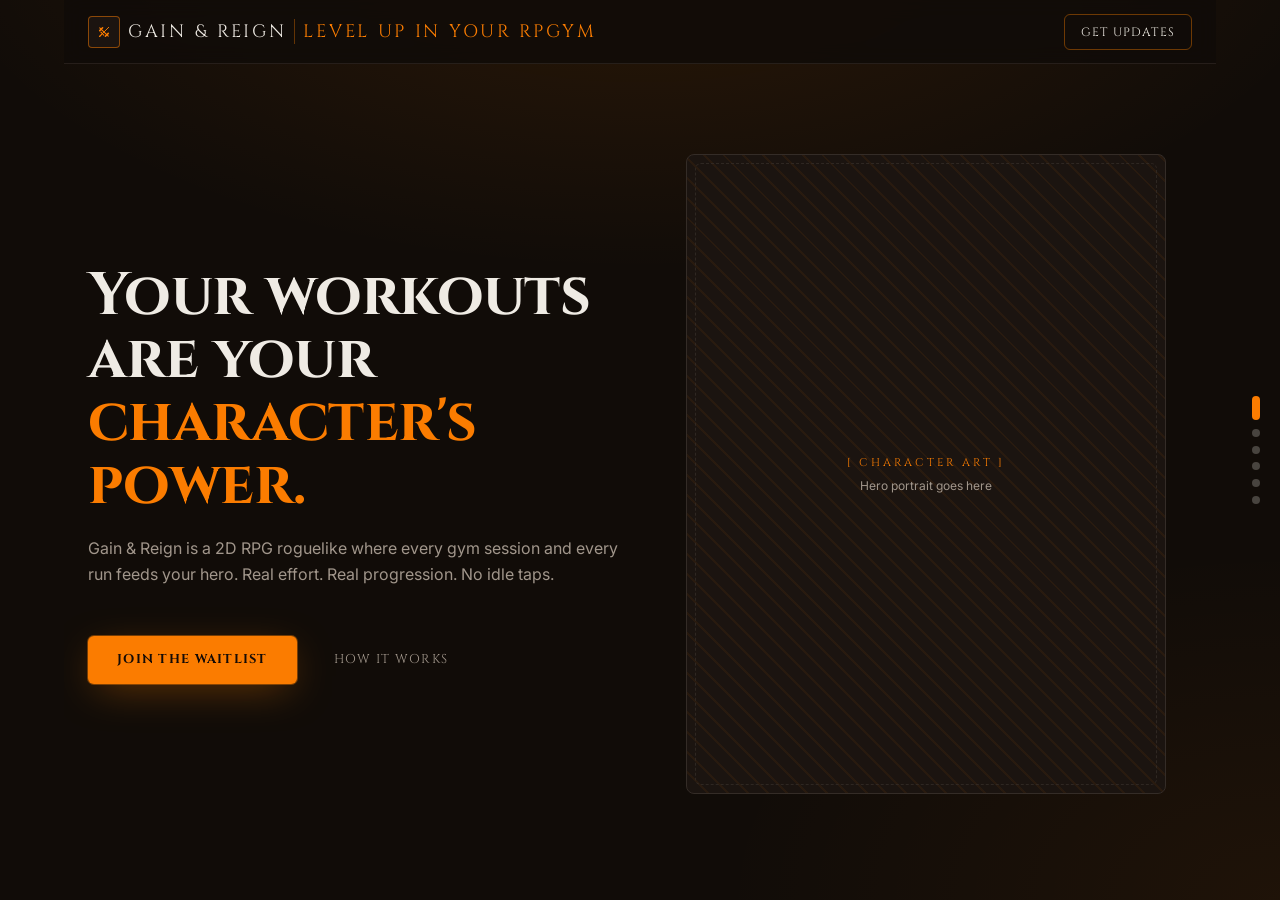
==== index.html @ 77d2a7d7 "Move site files to repo root for GitHub Pages" ====
<!DOCTYPE html>
<html lang="en">
<head>
<meta charset="UTF-8" />
<meta name="viewport" content="width=device-width, initial-scale=1.0" />
<title>Gain & Reign: Level Up in Your RPGym</title>
<meta name="description" content="Gain & Reign is a fitness-themed 2D RPG roguelike where your real-world workouts power your in-game character. Level up in your RPGym — join the pre-alpha waitlist." />
<meta property="og:title" content="Gain & Reign: Level Up in Your RPGym" />
<meta property="og:description" content="A 2D RPG roguelike where gym sessions and runs level up your hero. Pre-alpha, building in public." />
<meta property="og:type" content="website" />
<meta name="twitter:card" content="summary_large_image" />
<link rel="stylesheet" href="css/styles.css?v=15" />
</head>
<body>

<header class="wrap nav nav-fixed">
  <div class="brand">
    <div class="brand-mark">
      <svg viewBox="0 0 24 24" fill="none" stroke="currentColor" stroke-linecap="round" stroke-linejoin="round">
        <g transform="rotate(45 12 12)">
          <path stroke-width="1.6" d="M3 12 21 12"/>
          <path stroke-width="2.4" d="M6 9 6 15"/>
          <path stroke-width="2.4" d="M18 9 18 15"/>
          <path stroke-width="1.3" d="M12 2 12 17"/>
          <path stroke-width="1.6" d="M9 15.5 15 15.5"/>
          <path stroke-width="1.8" d="M12 17 12 20.5"/>
          <circle cx="12" cy="21.3" r="1" fill="currentColor" stroke="none"/>
        </g>
      </svg>
    </div>
    <span class="brand-name">GAIN &amp; REIGN</span>
    <span class="brand-tagline">LEVEL UP IN YOUR RPGYM</span>
  </div>
  <a href="#signup"><button class="btn btn-outline">Get updates</button></a>
</header>

<div id="pager">
  <div id="pager-track">

    <section class="page wrap hero" data-page>
      <div class="hero-copy" data-animate>
        <h1>Your workouts are your<span class="accent"> character's power.</span></h1>

        <p class="lead">Gain &amp; Reign is a 2D RPG roguelike where every gym session and every run feeds your hero. Real effort. Real progression. No idle taps.</p>

        <div class="hero-actions">
          <a href="#signup"><button class="btn btn-primary">Join the Waitlist</button></a>
          <a href="#how"><button class="btn btn-ghost">How it works</button></a>
        </div>
      </div>

      <div class="hero-art" data-animate>
        <div class="placeholder aspect-45">
          <div class="placeholder-inset"></div>
          <div class="placeholder-content">
            <span class="placeholder-label">[ Character Art ]</span>
            <span class="placeholder-sub">Hero portrait goes here</span>
          </div>
        </div>
      </div>
    </section>

    <section class="page wrap wrap-narrow mission" data-page>
      <div data-animate>
        <p class="eyebrow">Why we're building this</p>
        <h2>A shared world where gamers and athletes are one and the same</h2>
        <p>Lifting and running aren't separate from play here. They ARE the play. Real-world effort and in-game progression feed the same fire instead of fighting for your time.</p>
      </div>
    </section>

    <section id="how" class="page wrap flow-safe" data-page>
      <div class="section-head" data-animate>
        <h2>How it works</h2>
      </div>

      <div class="grid-row grid-row-5" data-animate>

        <div class="card">
          <div class="placeholder aspect-video">
            <div class="placeholder-inset"></div>
            <div class="placeholder-content"><span class="placeholder-label">[ Workout Photo ]</span></div>
          </div>
          <div class="card-title-row">
            <svg viewBox="0 0 24 24" fill="none" stroke="currentColor" stroke-width="1.5" stroke-linecap="round" stroke-linejoin="round"><path d="M4 16c0-2 1-3 2-3s2 1 2 3-1 4-2 4-2-2-2-4Z"/><path d="M16 8c0-2 1-3 2-3s2 1 2 3-1 4-2 4-2-2-2-4Z"/><path d="M8 13c1 0 2-1 2-3M14 11c1 0 2 1 2 3"/></svg>
            <h3>Real Workout</h3>
          </div>
          <p class="body">Run or lift. Gain &amp; Reign doesn't need your phone open.</p>
          <div class="card-num">01</div>
        </div>

        <div class="card">
          <div class="placeholder aspect-video">
            <div class="placeholder-inset"></div>
            <div class="placeholder-content"><span class="placeholder-label">[ Verification UI ]</span></div>
          </div>
          <div class="card-title-row">
            <svg viewBox="0 0 24 24" fill="none" stroke="currentColor" stroke-width="1.5" stroke-linecap="round" stroke-linejoin="round"><path d="M12 21s7-6.5 7-11.5A7 7 0 0 0 5 9.5C5 14.5 12 21 12 21Z"/><circle cx="12" cy="9.5" r="2.2"/></svg>
            <h3>Auto-Verified</h3>
          </div>
          <p class="body">Zero manual logging. You do the workout, we handle the backend.</p>
          <div class="card-num">02</div>
        </div>

        <div class="card">
          <div class="placeholder aspect-video">
            <div class="placeholder-inset"></div>
            <div class="placeholder-content"><span class="placeholder-label">[ Token Drop ]</span></div>
          </div>
          <div class="card-title-row">
            <svg viewBox="0 0 24 24" fill="none" stroke="currentColor" stroke-width="1.5" stroke-linecap="round" stroke-linejoin="round"><path d="M3 8h11a3 3 0 1 0-3-3"/><path d="M3 13h15a3 3 0 1 1-3 3"/><path d="M3 18h8"/></svg>
            <h3>Get Tokens</h3>
          </div>
          <p class="body">Gym sessions mint Iron Tokens. Running mints Wind Tokens.</p>
          <div class="card-num">03</div>
        </div>

        <div class="card">
          <div class="placeholder aspect-video">
            <div class="placeholder-inset"></div>
            <div class="placeholder-content"><span class="placeholder-label">[ Skill Tree UI ]</span></div>
          </div>
          <div class="card-title-row">
            <svg viewBox="0 0 24 24" fill="none" stroke="currentColor" stroke-width="1.5" stroke-linecap="round" stroke-linejoin="round"><circle cx="6" cy="5" r="2"/><circle cx="6" cy="19" r="2"/><circle cx="18" cy="12" r="2"/><path d="M6 7v10M6 12h8.5M14.5 12 16.3 10.2M6 12 8 10"/></svg>
            <h3>Skill Tree</h3>
          </div>
          <p class="body">Spend tokens to unlock class abilities and specialize.</p>
          <div class="card-num">04</div>
        </div>

        <div class="card">
          <div class="placeholder aspect-video">
            <div class="placeholder-inset"></div>
            <div class="placeholder-content"><span class="placeholder-label">[ Combat Screenshot ]</span></div>
          </div>
          <div class="card-title-row">
            <svg viewBox="0 0 24 24" fill="none" stroke="currentColor" stroke-width="1.5" stroke-linecap="round" stroke-linejoin="round"><rect x="4" y="4" width="16" height="16" rx="3"/><circle cx="8.5" cy="8.5" r="1" fill="currentColor" stroke="none"/><circle cx="15.5" cy="8.5" r="1" fill="currentColor" stroke="none"/><circle cx="12" cy="12" r="1" fill="currentColor" stroke="none"/><circle cx="8.5" cy="15.5" r="1" fill="currentColor" stroke="none"/><circle cx="15.5" cy="15.5" r="1" fill="currentColor" stroke="none"/></svg>
            <h3>Combat</h3>
          </div>
          <p class="body">Turn-based battles combine dice, strategy and quick-time events.</p>
          <div class="card-num">05</div>
        </div>

      </div>
    </section>

    <section id="classes" class="page wrap flow-safe" data-page>
      <div class="section-head" data-animate>
        <h2>Choose your class</h2>
        <p class="section-sub">Customize your hero's look and choose your skills, but your workouts dictate your class.</p>
      </div>

      <div class="grid-row grid-row-3" data-animate>

        <div class="card">
          <div class="placeholder aspect-34">
            <div class="placeholder-inset"></div>
            <div class="placeholder-content"><span class="placeholder-label">[ Warrior Portrait ]</span></div>
          </div>
          <div class="card-title-row">
            <svg viewBox="0 0 24 24" fill="none" stroke="currentColor" stroke-linecap="round" stroke-linejoin="round">
              <g transform="rotate(45 12 12)">
                <path stroke-width="1.4" d="M12 2 13.4 5.2 13.4 15.6 10.6 15.6 10.6 5.2Z"/>
                <path stroke-width="2" d="M7.8 16 16.2 16"/>
                <path stroke-width="1.4" d="M12 16 12 20"/>
                <circle cx="12" cy="20.8" r="1" fill="currentColor" stroke="none"/>
              </g>
            </svg>
            <h3>Warrior</h3>
          </div>
          <p class="card-stats"><span class="stat-token">Iron Tokens</span> · HP · Armor · Damage</p>
          <p class="body">Fed by Iron Tokens: the more you lift, the harder you hit.</p>
        </div>

        <div class="card">
          <div class="placeholder aspect-34">
            <div class="placeholder-inset"></div>
            <div class="placeholder-content"><span class="placeholder-label">[ Rogue Portrait ]</span></div>
          </div>
          <div class="card-title-row">
            <svg viewBox="0 0 24 24" fill="none" stroke="currentColor" stroke-width="1.5" stroke-linecap="round" stroke-linejoin="round"><path d="M13 2 4 14h6l-1 8 9-12h-6l1-8Z"/></svg>
            <h3>Rogue</h3>
          </div>
          <p class="card-stats"><span class="stat-token">Wind Tokens</span> · Stamina · Agility · Speed</p>
          <p class="body">Fed by Wind Tokens: running sharpens speed and reflexes.</p>
        </div>

        <div class="card">
          <div class="placeholder aspect-34">
            <div class="placeholder-inset"></div>
            <div class="placeholder-content"><span class="placeholder-label">[ Mage Portrait ]</span></div>
          </div>
          <div class="card-title-row">
            <svg viewBox="0 0 24 24" fill="none" stroke="currentColor" stroke-width="1.5" stroke-linecap="round" stroke-linejoin="round"><path d="M12 3v4M12 17v4M3 12h4M17 12h4M6 6l2.5 2.5M17.5 17.5 15 15M6 18l2.5-2.5M17.5 6.5 15 9"/></svg>
            <h3>Mage</h3>
          </div>
          <p class="card-stats"><span class="stat-token">Iron + Wind Tokens</span> · Hybrid · Magic</p>
          <p class="body">Fed by both token types: a hybrid build focused on magic spells.</p>
        </div>

      </div>
    </section>

    <section class="page banner" data-page>
      <div class="wrap wrap-narrow" data-animate>
        <h2>You <span class="accent-underline">Are</span> Your Hero</h2>
        <p>Every rep, every mile, every drop of sweat: it all lands here. Your character doesn't just look like you. They are you.</p>
      </div>
    </section>

    <section id="signup" class="page wrap wrap-signup" data-page>
      <div class="section-head" data-animate>
        <p class="eyebrow">Enlist Now</p>
        <h2>Get on the waitlist</h2>
        <p class="section-sub">Be the first to know when playtests open. One-line updates, no marketing fluff.</p>
      </div>

      <div class="signup-box" data-animate>
        <div id="form-wrap">
          <form id="waitlist-form" novalidate>
            <div class="field">
              <label for="email">Email address</label>
              <input id="email" name="email" type="email" required autocomplete="email" placeholder="you@example.com" />
            </div>

            <div class="consent-row">
              <input id="consent" name="consent" type="checkbox" />
              <label for="consent">I agree to receive occasional updates about Gain &amp; Reign at this email address.</label>
            </div>

            <p id="form-error" class="form-error hidden" role="alert"></p>

            <button id="submit-btn" type="submit" class="btn btn-submit">Join the Waitlist</button>

            <p class="form-note">We only use your email to notify you about Gain &amp; Reign updates. No spam, no sharing your data, unsubscribe anytime.</p>
          </form>
        </div>

        <div id="success-wrap" class="success-box hidden">
          <svg viewBox="0 0 24 24" fill="none" stroke="currentColor" stroke-width="1.5" stroke-linecap="round" stroke-linejoin="round"><circle cx="12" cy="12" r="9"/><path d="m8.5 12.5 2.3 2.3L16 10"/></svg>
          <div>
            <h3>You're on the list.</h3>
            <p>We'll only email you when there's something real to show.</p>
          </div>
        </div>
      </div>

      <p class="page-foot">
        <span class="page-foot-status"><span class="badge-dot-inline"></span>Pre-Alpha · Week one, no fake numbers, just an honest waitlist.</span>
        <a href="privacy.html">Privacy</a>
        <span id="foot-year">© Gain &amp; Reign</span>
      </p>
    </section>

  </div>

  <nav id="pager-dots" aria-label="Page navigation"></nav>
</div>

<script src="js/waitlist.js?v=13"></script>
<script src="js/scroll-effects.js?v=13"></script>
<script src="js/paginate.js?v=13"></script>
<script>document.getElementById("foot-year").textContent = "© " + new Date().getFullYear() + " Gain & Reign";</script>
</body>
</html>
---- css/styles.css ----
/* RPGym design system — dark, gritty-but-energetic fantasy-fitness aesthetic.
   Single accent color: molten ember. All tokens defined below as CSS
   variables — edit values here to re-skin the whole site. No build step,
   no framework: plain HTML/CSS/JS so it can be hosted anywhere for free. */

@import url("https://fonts.googleapis.com/css2?family=Cinzel:wght@500;600;700&family=Inter:wght@400;500;600&display=swap");

:root {
  --radius: 0.5rem;

  --background: oklch(0.16 0.012 60);
  --foreground: oklch(0.94 0.01 80);

  --card: oklch(0.20 0.014 55);
  --border: oklch(0.30 0.015 55);
  --input: oklch(0.24 0.012 60);

  --ember: oklch(0.72 0.19 55);
  --ember-glow: oklch(0.82 0.17 65);

  --muted-foreground: oklch(0.68 0.02 70);
  --destructive: oklch(0.60 0.22 25);

  --font-display: "Cinzel", "Georgia", serif;
  --font-sans: "Inter", ui-sans-serif, system-ui, sans-serif;
}

* {
  box-sizing: border-box;
  border-color: var(--border);
}

html,
body {
  margin: 0;
  padding: 0;
  background-color: var(--background);
  color: var(--foreground);
  font-family: var(--font-sans);
  -webkit-font-smoothing: antialiased;
}

/* One-screen-per-page app-like experience, modeled directly on the
   reference (nitais-brand-vault.base44.app): the page is NOT scrolled
   natively at all. #pager is a fixed 100vh viewport with overflow
   hidden; #pager-track holds every .page stacked normally and is moved
   with `transform: translateY()` by js/paginate.js. Each wheel/keyboard/
   touch gesture (or dot click) shifts the track by exactly one page.
   This was a deliberate rebuild away from native scroll + scroll-snap,
   which felt "fluent"/continuous no matter how it was tuned — moving
   the interaction fully into JS + transform gives the crisp, discrete
   "page skip" feel that native scroll physics couldn't. */
#pager {
  position: relative;
  height: 100vh;
  height: 100svh;
  overflow: hidden;
}

#pager-track {
  will-change: transform;
  transition: transform 0.8s cubic-bezier(0.45, 0, 0.2, 1);
}

@media (prefers-reduced-motion: reduce) {
  #pager-track {
    transition: none;
  }
}

.page {
  height: 100vh;
  height: 100svh;
  width: 100%;
  box-sizing: border-box;
  display: flex;
  flex-direction: column;
  justify-content: center;
  padding-top: 4.5rem;
  padding-bottom: 1.5rem;
  overflow-y: auto;
}

/* Right-hand click-to-jump dot navigation, matching the reference. */
#pager-dots {
  position: fixed;
  right: 1.25rem;
  top: 50%;
  transform: translateY(-50%);
  display: flex;
  flex-direction: column;
  gap: 0.55rem;
  z-index: 60;
}

.pager-dot {
  width: 0.5rem;
  height: 0.5rem;
  border-radius: 999px;
  border: none;
  padding: 0;
  cursor: pointer;
  background: color-mix(in oklab, var(--foreground) 25%, transparent);
  transition: height 0.25s ease, background-color 0.25s ease;
}

.pager-dot:hover {
  background: color-mix(in oklab, var(--foreground) 45%, transparent);
}

.pager-dot.active {
  height: 1.5rem;
  background: var(--ember);
}

/* On shorter screens, tighten things up so a whole page still fits
   without needing its own internal scroll. */
@media (max-height: 760px) {
  .page {
    padding-top: 3.75rem;
    padding-bottom: 1rem;
  }

  .section-head {
    margin-bottom: 1.25rem;
  }

  .card {
    padding: 0.75rem;
  }
}

/* Fade + rise reveal for content inside each panel, triggered by
   js/scroll-effects.js as sections enter the viewport. */
[data-animate] {
  opacity: 0;
  transform: translateY(28px);
  transition: opacity 0.7s ease, transform 0.7s ease;
}

[data-animate].is-visible {
  opacity: 1;
  transform: translateY(0);
}

@media (prefers-reduced-motion: reduce) {
  [data-animate] {
    opacity: 1;
    transform: none;
    transition: none;
  }
}

body {
  background-image: radial-gradient(
      1200px 600px at 50% -10%,
      color-mix(in oklab, var(--ember) 12%, transparent),
      transparent 60%
    ),
    radial-gradient(
      800px 500px at 100% 100%,
      color-mix(in oklab, var(--ember) 6%, transparent),
      transparent 70%
    );
}

h1,
h2,
h3 {
  font-family: var(--font-display);
  letter-spacing: -0.01em;
  margin: 0;
}

a {
  color: inherit;
  text-decoration: none;
}

.wrap {
  max-width: 72rem;
  margin: 0 auto;
  padding-left: 1.5rem;
  padding-right: 1.5rem;
}

.wrap-narrow {
  max-width: 48rem;
}

.wrap-signup {
  max-width: 50rem;
}

/* ---------- nav ---------- */
.nav {
  display: flex;
  align-items: center;
  justify-content: space-between;
  padding-top: 0.85rem;
  padding-bottom: 0.85rem;
}

.nav-fixed {
  position: fixed;
  top: 0;
  left: 0;
  right: 0;
  z-index: 50;
  background: color-mix(in oklab, var(--background) 88%, transparent);
  backdrop-filter: blur(10px);
  -webkit-backdrop-filter: blur(10px);
  border-bottom: 1px solid color-mix(in oklab, var(--border) 60%, transparent);
}

.brand {
  display: flex;
  align-items: center;
  gap: 0.5rem;
}

.brand-mark {
  display: flex;
  align-items: center;
  justify-content: center;
  height: 2rem;
  width: 2rem;
  border-radius: 0.25rem;
  border: 1px solid color-mix(in oklab, var(--ember) 50%, transparent);
  background: var(--card);
}

.brand-mark svg {
  width: 1rem;
  height: 1rem;
  color: var(--ember);
}

.brand-name {
  font-family: var(--font-display);
  font-size: 1.125rem;
  letter-spacing: 0.15em;
}

.brand-tagline {
  font-family: var(--font-display);
  font-size: 1.125rem;
  letter-spacing: 0.15em;
  color: var(--ember);
  padding-left: 0.5rem;
  border-left: 1px solid color-mix(in oklab, var(--ember) 35%, transparent);
}

@media (max-width: 720px) {
  .brand-tagline {
    display: none;
  }
}

/* ---------- buttons ---------- */
.btn {
  display: inline-flex;
  align-items: center;
  justify-content: center;
  gap: 0.5rem;
  border-radius: 0.375rem;
  font-family: var(--font-display);
  text-transform: uppercase;
  letter-spacing: 0.1em;
  font-size: 0.8rem;
  cursor: pointer;
  border: 1px solid transparent;
  transition: background-color 0.15s, color 0.15s, border-color 0.15s;
}

.btn-primary {
  height: 3rem;
  padding: 0 1.75rem;
  background: var(--ember);
  color: oklch(0.16 0.02 55);
  font-weight: 700;
  box-shadow: 0 0 0 1px color-mix(in oklab, var(--ember) 40%, transparent),
    0 10px 40px -10px color-mix(in oklab, var(--ember) 45%, transparent);
}

.btn-primary:hover {
  background: var(--ember-glow);
}

.btn-ghost {
  height: 3rem;
  padding: 0 1.5rem;
  background: transparent;
  color: var(--muted-foreground);
}

.btn-ghost:hover {
  color: var(--ember);
}

.btn-outline {
  height: 2.25rem;
  padding: 0 1rem;
  background: transparent;
  border-color: color-mix(in oklab, var(--ember) 40%, transparent);
  font-size: 0.75rem;
  color: var(--foreground);
}

.btn-outline:hover {
  background: color-mix(in oklab, var(--ember) 10%, transparent);
  color: var(--ember);
}

.btn-submit {
  height: 2.75rem;
  width: 100%;
  background: var(--ember);
  color: oklch(0.16 0.02 55);
}

.btn-submit:hover {
  background: var(--ember-glow);
}

.btn-submit:disabled {
  opacity: 0.6;
  cursor: not-allowed;
}

/* ---------- badge ---------- */
.badge {
  display: inline-flex;
  align-items: center;
  gap: 0.5rem;
  border-radius: 999px;
  border: 1px solid color-mix(in oklab, var(--ember) 40%, transparent);
  background: color-mix(in oklab, var(--ember) 5%, transparent);
  padding: 0.25rem 0.75rem;
  font-size: 0.75rem;
  font-weight: 500;
  text-transform: uppercase;
  letter-spacing: 0.1em;
  color: var(--ember);
}

.badge svg {
  width: 0.75rem;
  height: 0.75rem;
}

.badge-dot {
  height: 0.375rem;
  width: 0.375rem;
  border-radius: 999px;
  background: var(--ember);
  animation: pulse 2s ease-in-out infinite;
}

@keyframes pulse {
  0%, 100% { opacity: 1; }
  50% { opacity: 0.4; }
}

/* ---------- hero ---------- */
.hero {
  display: grid;
  gap: 2.5rem;
}

@media (min-width: 768px) {
  .hero {
    grid-template-columns: 1fr 1fr;
  }
}

.hero-copy {
  display: flex;
  flex-direction: column;
  justify-content: center;
}

.hero h1 {
  font-size: 2.5rem;
  line-height: 1.05;
}

@media (min-width: 640px) {
  .hero h1 { font-size: 3rem; }
}

@media (min-width: 768px) {
  .hero h1 { font-size: 3.75rem; }
}

.hero h1 .accent {
  color: var(--ember);
}

.hero p.lead {
  margin-top: 1.25rem;
  max-width: 38rem;
  font-size: 1rem;
  line-height: 1.6;
  color: var(--muted-foreground);
  text-wrap: pretty;
}

.hero-actions {
  margin-top: 2rem;
  display: flex;
  flex-wrap: wrap;
  gap: 0.75rem;
}

.badge-hero {
  margin-bottom: 1.5rem;
  width: fit-content;
}

/* ---------- placeholder blocks ---------- */
.placeholder {
  position: relative;
  overflow: hidden;
  border-radius: 0.5rem;
  border: 1px solid var(--border);
  background-color: var(--card);
  background-image: repeating-linear-gradient(
    45deg,
    color-mix(in oklab, var(--ember) 6%, transparent) 0 2px,
    transparent 2px 14px
  );
  display: flex;
  align-items: center;
  justify-content: center;
}

.placeholder-inset {
  position: absolute;
  inset: 0.5rem;
  border-radius: 0.375rem;
  border: 1px dashed color-mix(in oklab, var(--border) 80%, transparent);
}

.placeholder-content {
  position: relative;
  display: flex;
  flex-direction: column;
  align-items: center;
  gap: 0.5rem;
  padding: 1rem;
  text-align: center;
}

.placeholder-label {
  font-family: var(--font-display);
  font-size: 0.7rem;
  text-transform: uppercase;
  letter-spacing: 0.25em;
  color: var(--ember);
}

.placeholder-sub {
  font-size: 0.75rem;
  color: var(--muted-foreground);
}

.placeholder-corner {
  position: absolute;
  width: 0.75rem;
  height: 0.75rem;
  color: color-mix(in oklab, var(--ember) 70%, transparent);
}

.aspect-45 { aspect-ratio: 4 / 5; }
.aspect-video { aspect-ratio: 16 / 9; }
.aspect-34 { aspect-ratio: 4 / 3; }

.hero-art {
  width: 100%;
  max-width: 30rem;
  height: min(78vh, 40rem);
  align-self: center;
  margin: 0 auto;
}

.hero-art .placeholder {
  width: 100%;
  height: 100%;
  aspect-ratio: auto;
}

/* ---------- sections ---------- */
/* Note: vertical spacing for .page sections is fully controlled by
   .page itself (see #pager rules above) so every page stays exactly
   one viewport tall — no generic section padding here to stack with it. */

.eyebrow {
  margin-bottom: 0.5rem;
  font-size: 0.75rem;
  text-transform: uppercase;
  letter-spacing: 0.3em;
  color: var(--ember);
}

.section-head {
  text-align: center;
  margin-bottom: 2.25rem;
}

.section-head h2 {
  font-size: 1.875rem;
}

@media (min-width: 640px) {
  .section-head h2 { font-size: 2.25rem; }
}

.section-sub {
  margin: 0.75rem auto 0;
  max-width: 32rem;
  font-size: 0.875rem;
  color: var(--muted-foreground);
  text-wrap: pretty;
}

#signup .section-sub {
  max-width: 40rem;
}

/* mission */
.mission {
  text-align: center;
}

.mission h2 {
  font-size: 1.5rem;
  line-height: 1.35;
}

@media (min-width: 640px) {
  .mission h2 { font-size: 1.875rem; }
}

@media (min-width: 768px) {
  .mission h2 { font-size: 2.25rem; }
}

.mission p {
  margin-top: 1.25rem;
  font-size: 1rem;
  line-height: 1.6;
  color: var(--muted-foreground);
}

/* Card rows: a fixed-column-count grid rather than a wrapping one.
   Since each .page must fit exactly one viewport height (see #pager
   above), letting cards wrap into extra rows would make the page
   taller than the screen. Columns just get narrower instead of
   wrapping, so the page height never changes with window width. */
.grid-row {
  display: grid;
  gap: 1rem;
}

.grid-row-5 {
  grid-template-columns: repeat(5, 1fr);
}

.grid-row-3 {
  grid-template-columns: repeat(3, 1fr);
  max-width: 50rem;
  margin: 0 auto;
  align-items: stretch;
}

.grid-row-3 .card {
  height: 100%;
  /* Without this, CSS Grid's default min-width:auto lets unwrappable
     content (the nowrap card-stats line) set a hard floor on that
     column's width, so a longer stat line (Rogue's) silently makes its
     column wider than the other two even though the track is 1fr. */
  min-width: 0;
}

/* Fixed (not min-) heights for every row above the body copy, so the
   body's start position lines up pixel-for-pixel across all 3 cards no
   matter how many lines the body text itself wraps to. Class names are
   always a single word here, so a smaller fixed title-row height (vs.
   the how-section's 2-line allowance) is safe. */
.grid-row-3 .card-title-row {
  height: 1.75rem;
  min-height: 0;
  align-items: center;
  margin-bottom: 0.5rem;
}

.grid-row-3 .card-stats {
  height: 1.1rem;
  min-height: 0;
  margin-bottom: 0.6rem;
}

/* The placeholder's aspect-ratio only holds as a *preference* — if the
   "[ X Portrait ]" label text needs more room than that ratio implies
   at a given card width, the box was quietly growing taller than the
   other two cards (this was the actual cause of the misalignment, not
   the rows below it). A fixed height removes any content dependency. */
.grid-row-3 .placeholder {
  aspect-ratio: auto;
  height: 10rem;
}

/* Below a certain width, columns get too narrow to read comfortably —
   fall back to fewer columns and let that one page scroll internally
   rather than reintroducing horizontal scroll. */
@media (max-width: 700px) {
  .grid-row-5 {
    grid-template-columns: repeat(2, 1fr);
  }

  .grid-row-3 {
    grid-template-columns: 1fr;
  }

  .flow-safe {
    overflow-y: auto;
  }
}

.card {
  display: flex;
  flex-direction: column;
  border-radius: 0.5rem;
  border: 1px solid var(--border);
  background: color-mix(in oklab, var(--card) 60%, transparent);
  padding: 1rem;
  transition: border-color 0.15s;
}

.card:hover {
  border-color: color-mix(in oklab, var(--ember) 40%, transparent);
}

.card .placeholder {
  margin-bottom: 0.75rem;
}

.card-num {
  margin-top: auto;
  padding-top: 1rem;
  text-align: center;
  font-size: 0.7rem;
  font-weight: 500;
  text-transform: uppercase;
  letter-spacing: 0.2em;
  color: color-mix(in oklab, var(--ember) 70%, transparent);
}

.card-title-row {
  margin-bottom: 0.35rem;
  display: flex;
  align-items: flex-start;
  gap: 0.5rem;
  min-height: 3.1rem;
}

.card-title-row svg {
  width: 1rem;
  height: 1rem;
  margin-top: 0.2rem;
  color: var(--ember);
  flex-shrink: 0;
}

.card-title-row h3 {
  font-size: 1rem;
  line-height: 1.3;
  text-transform: uppercase;
  letter-spacing: 0.05em;
}

.card p.body {
  font-size: 0.875rem;
  line-height: 1.6;
  color: var(--muted-foreground);
}

.card-stats .stat-token {
  color: var(--foreground);
}

.card-stats {
  display: block;
  width: 100%;
  min-height: 1rem;
  margin-bottom: 0.5rem;
  font-size: 0.68rem;
  font-weight: 500;
  text-transform: uppercase;
  letter-spacing: normal;
  color: color-mix(in oklab, var(--ember) 70%, transparent);
  white-space: nowrap;
  text-align: justify;
  text-align-last: justify;
  text-justify: inter-word;
  overflow: hidden;
}

/* banner */
.banner {
  border-top: 1px solid color-mix(in oklab, var(--border) 60%, transparent);
  border-bottom: 1px solid color-mix(in oklab, var(--border) 60%, transparent);
  background: color-mix(in oklab, var(--card) 30%, transparent);
  text-align: center;
}

.banner h2 {
  font-size: 1.875rem;
}

.accent-underline {
  color: var(--ember);
  text-decoration: underline;
  text-underline-offset: 4px;
}

@media (min-width: 640px) {
  .banner h2 { font-size: 2.25rem; }
}

@media (min-width: 768px) {
  .banner h2 { font-size: 3rem; }
}

.banner p {
  margin: 1rem auto 0;
  max-width: 36rem;
  font-size: 0.875rem;
  line-height: 1.6;
  color: var(--muted-foreground);
}

@media (min-width: 640px) {
  .banner p { font-size: 1rem; }
}

/* status strip */
.status-strip {
  border-top: 1px solid color-mix(in oklab, var(--border) 60%, transparent);
  border-bottom: 1px solid color-mix(in oklab, var(--border) 60%, transparent);
  background: color-mix(in oklab, var(--card) 30%, transparent);
  padding-top: 2.5rem;
  padding-bottom: 2.5rem;
}

.status-strip .wrap {
  display: flex;
  flex-direction: column;
  align-items: center;
  gap: 0.75rem;
  text-align: center;
}

.status-strip p {
  max-width: 36rem;
  font-size: 0.875rem;
  color: var(--muted-foreground);
}

/* signup */
.signup-box {
  border-radius: 0.75rem;
  border: 1px solid var(--border);
  background: var(--card);
  padding: 1.5rem;
}

@media (min-width: 640px) {
  .signup-box { padding: 2rem; }
}

.field {
  margin-bottom: 1rem;
}

.field label {
  display: block;
  margin-bottom: 0.5rem;
  font-size: 0.875rem;
  color: var(--muted-foreground);
}

.field input[type="email"] {
  width: 100%;
  height: 2.75rem;
  border-radius: 0.375rem;
  border: 1px solid var(--border);
  background: var(--input);
  color: var(--foreground);
  padding: 0 0.75rem;
  font-size: 0.9rem;
  font-family: var(--font-sans);
}

.field input[type="email"]:focus {
  outline: 2px solid color-mix(in oklab, var(--ember) 50%, transparent);
  outline-offset: 1px;
}

.consent-row {
  display: flex;
  align-items: flex-start;
  gap: 0.75rem;
  margin-bottom: 1rem;
}

.consent-row input[type="checkbox"] {
  margin-top: 0.15rem;
  width: 1.05rem;
  height: 1.05rem;
  accent-color: var(--ember);
  flex-shrink: 0;
}

.consent-row label {
  font-size: 0.875rem;
  line-height: 1.4;
  color: var(--muted-foreground);
}

.form-error {
  margin-bottom: 1rem;
  font-size: 0.875rem;
  color: var(--destructive);
}

.form-note {
  margin-top: 1rem;
  font-size: 0.6875rem;
  line-height: 1.6;
  color: var(--muted-foreground);
  text-wrap: pretty;
}

.success-box {
  display: flex;
  align-items: flex-start;
  gap: 0.75rem;
  border-radius: 0.5rem;
  border: 1px solid color-mix(in oklab, var(--ember) 40%, transparent);
  background: var(--card);
  padding: 1.5rem;
  box-shadow: 0 0 0 1px color-mix(in oklab, var(--ember) 40%, transparent),
    0 10px 40px -10px color-mix(in oklab, var(--ember) 45%, transparent);
}

.success-box svg {
  width: 1.5rem;
  height: 1.5rem;
  color: var(--ember);
  flex-shrink: 0;
  margin-top: 0.15rem;
}

.success-box h3 {
  font-size: 1.125rem;
}

.success-box p {
  margin-top: 0.25rem;
  font-size: 0.875rem;
  color: var(--muted-foreground);
}

.hidden { display: none !important; }

/* condensed trailing line on the signup page — replaces the separate
   status-strip + footer sections so the whole page still fits one
   viewport, per the "everything below the wishlist" request. */
.page-foot {
  margin-top: 1.25rem;
  display: flex;
  flex-wrap: wrap;
  justify-content: center;
  align-items: baseline;
  row-gap: 0.35rem;
  column-gap: 0.6rem;
  text-align: center;
  font-size: 0.75rem;
  line-height: 1.5;
  color: var(--muted-foreground);
}

.page-foot-status {
  white-space: normal;
}

.page-foot a {
  color: var(--ember);
  text-decoration: underline;
  text-underline-offset: 3px;
  white-space: nowrap;
}

.page-foot #foot-year {
  white-space: nowrap;
}

.badge-dot-inline {
  display: inline-block;
  height: 0.375rem;
  width: 0.375rem;
  margin-right: 0.4rem;
  border-radius: 999px;
  background: var(--ember);
  vertical-align: middle;
}

/* footer */
footer {
  border-top: 1px solid color-mix(in oklab, var(--border) 60%, transparent);
  background: color-mix(in oklab, var(--background) 80%, black);
}

footer .wrap {
  display: flex;
  flex-direction: column;
  align-items: center;
  justify-content: space-between;
  gap: 0.75rem;
  padding-top: 2rem;
  padding-bottom: 2rem;
  font-size: 0.75rem;
  color: var(--muted-foreground);
}

@media (min-width: 640px) {
  footer .wrap { flex-direction: row; }
}

footer .foot-brand {
  font-family: var(--font-display);
  text-transform: uppercase;
  letter-spacing: 0.25em;
}

footer .foot-links {
  display: flex;
  align-items: center;
  gap: 1rem;
}

footer a:hover {
  color: var(--ember);
}

/* privacy page */
.privacy-header {
  display: flex;
  align-items: center;
  justify-content: space-between;
  padding-top: 1.5rem;
  padding-bottom: 1.5rem;
}

.back-link {
  font-family: var(--font-display);
  font-size: 0.85rem;
  text-transform: uppercase;
  letter-spacing: 0.25em;
  color: var(--muted-foreground);
}

.back-link:hover {
  color: var(--ember);
}

.privacy-main h1 {
  font-size: 2.5rem;
}

.privacy-updated {
  margin-top: 0.5rem;
  font-size: 0.875rem;
  color: var(--muted-foreground);
}

.privacy-body {
  margin-top: 2rem;
}

.privacy-section {
  margin-bottom: 2rem;
}

.privacy-section h2 {
  font-size: 1.25rem;
}

.privacy-section p,
.privacy-section li {
  font-size: 0.9375rem;
  line-height: 1.65;
  color: var(--muted-foreground);
}

.privacy-section p {
  margin-top: 0.75rem;
}

.privacy-section ul {
  margin-top: 0.75rem;
  padding-left: 1.25rem;
}

.privacy-section a {
  color: var(--ember);
  text-decoration: underline;
  text-underline-offset: 4px;
}
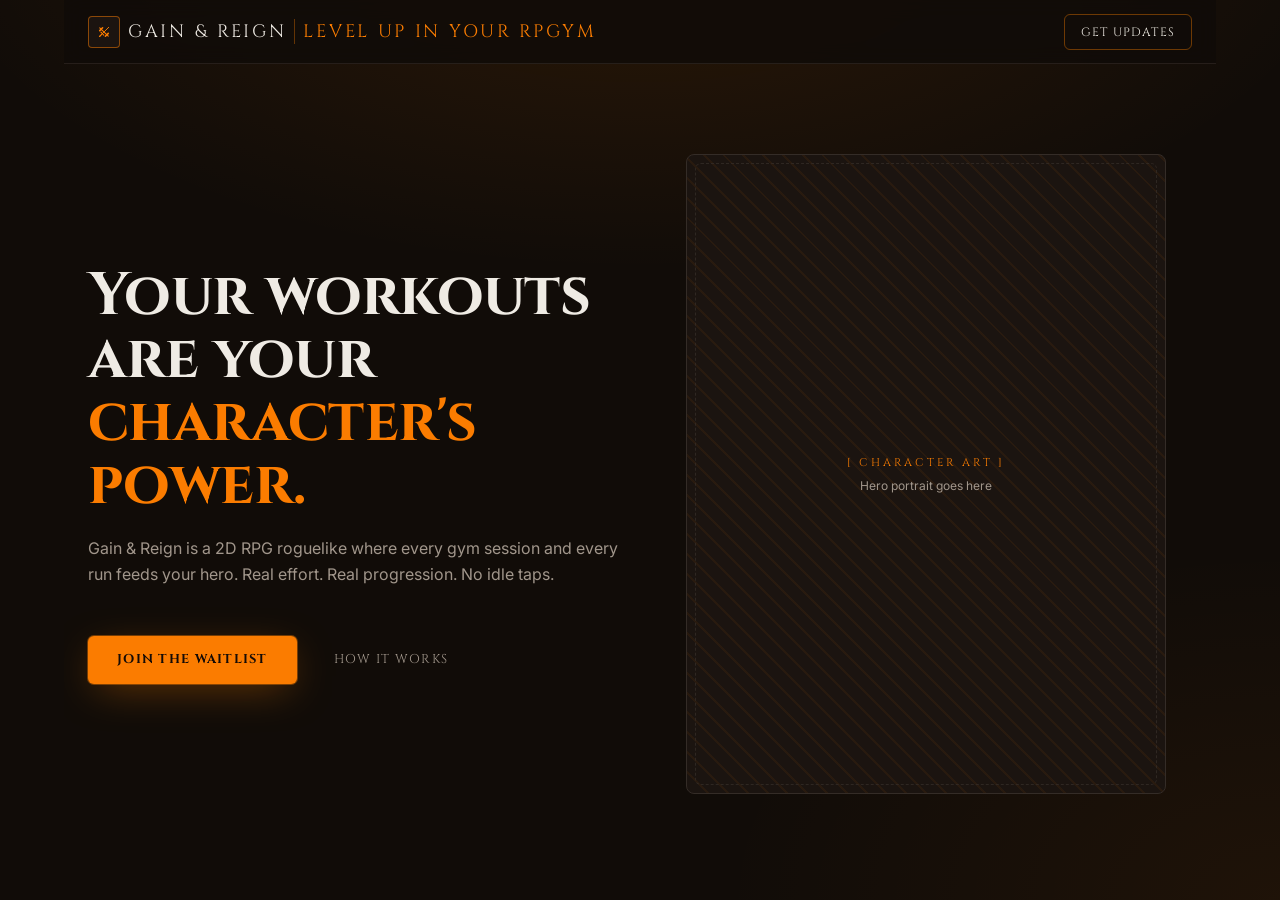
==== commit d015983a: "Update index.html" ====
--- a/index.html
+++ b/index.html
@@ -9,7 +9,7 @@
 <meta property="og:description" content="A 2D RPG roguelike where gym sessions and runs level up your hero. Pre-alpha, building in public." />
 <meta property="og:type" content="website" />
 <meta name="twitter:card" content="summary_large_image" />
-<link rel="stylesheet" href="css/styles.css?v=15" />
+<link rel="stylesheet" href="css/styles.css?v=17" />
 </head>
 <body>
 
@@ -258,7 +258,7 @@
 
 <script src="js/waitlist.js?v=13"></script>
 <script src="js/scroll-effects.js?v=13"></script>
-<script src="js/paginate.js?v=13"></script>
+<script src="js/paginate.js?v=14"></script>
 <script>document.getElementById("foot-year").textContent = "© " + new Date().getFullYear() + " Gain & Reign";</script>
 </body>
 </html>
--- a/css/styles.css
+++ b/css/styles.css
@@ -626,6 +626,92 @@
   .flow-safe {
     overflow-y: auto;
   }
+}/* Below a certain width, a wrapping/stacked grid would make a card
+   page taller than one screen (the pager treats each page as exactly
+   one viewport). Instead, each row becomes a single-row horizontal
+   swipe carousel — one card's worth of height, any number of cards
+   wide — so every page still fits one mobile screen without needing
+   internal scroll (which is unreachable anyway: the pager's touch
+   handler treats any vertical drag as a page-change gesture). */
+@media (max-width: 700px) {
+     .grid-row-5,
+     .grid-row-3 {
+            display: flex;
+            grid-template-columns: none;
+            max-width: none;
+            overflow-x: auto;
+            overflow-y: visible;
+            margin: 0 -1.5rem;
+            padding: 0 1.5rem 0.5rem;
+            scroll-snap-type: x mandatory;
+            -webkit-overflow-scrolling: touch;
+     }
+
+     .grid-row-5 .card,
+     .grid-row-3 .card {
+            flex: 0 0 78%;
+            scroll-snap-align: start;
+     }
+
+     .flow-safe {
+            overflow-y: visible;
+     }
+
+     .hero {
+            gap: 1.25rem;
+            align-content: center;
+     }
+
+     .hero h1 {
+            font-size: 1.85rem;
+            line-height: 1.1;
+     }
+
+     .hero p.lead {
+            margin-top: 0.75rem;
+            font-size: 0.875rem;
+            line-height: 1.5;
+     }
+
+     .hero-actions {
+            margin-top: 1.25rem;
+            gap: 0.6rem;
+     }
+
+     .hero-actions .btn {
+            height: 2.5rem;
+            padding-left: 1.1rem;
+            padding-right: 1.1rem;
+            font-size: 0.68rem;
+     }
+
+     .hero-art {
+            max-width: 11rem;
+            height: min(18vh, 9rem);
+     }
+
+     .badge-hero {
+            margin-bottom: 1rem;
+     }
+
+     /* The dot nav is sized for desktop's roomier right margin; at mobile
+        widths the active dot's 1.5rem height reads as a fat bar sitting
+        right on top of card/button content near the edge. Shrinking both
+        the dots and their active-state size keeps the nav usable as a
+        progress indicator without stealing visual weight from the page. */
+     #pager-dots {
+            right: 0.6rem;
+            gap: 0.35rem;
+     }
+
+     .pager-dot {
+            width: 0.3rem;
+            height: 0.3rem;
+     }
+
+     .pager-dot.active {
+            height: 0.85rem;
+     }
 }
 
 .card {
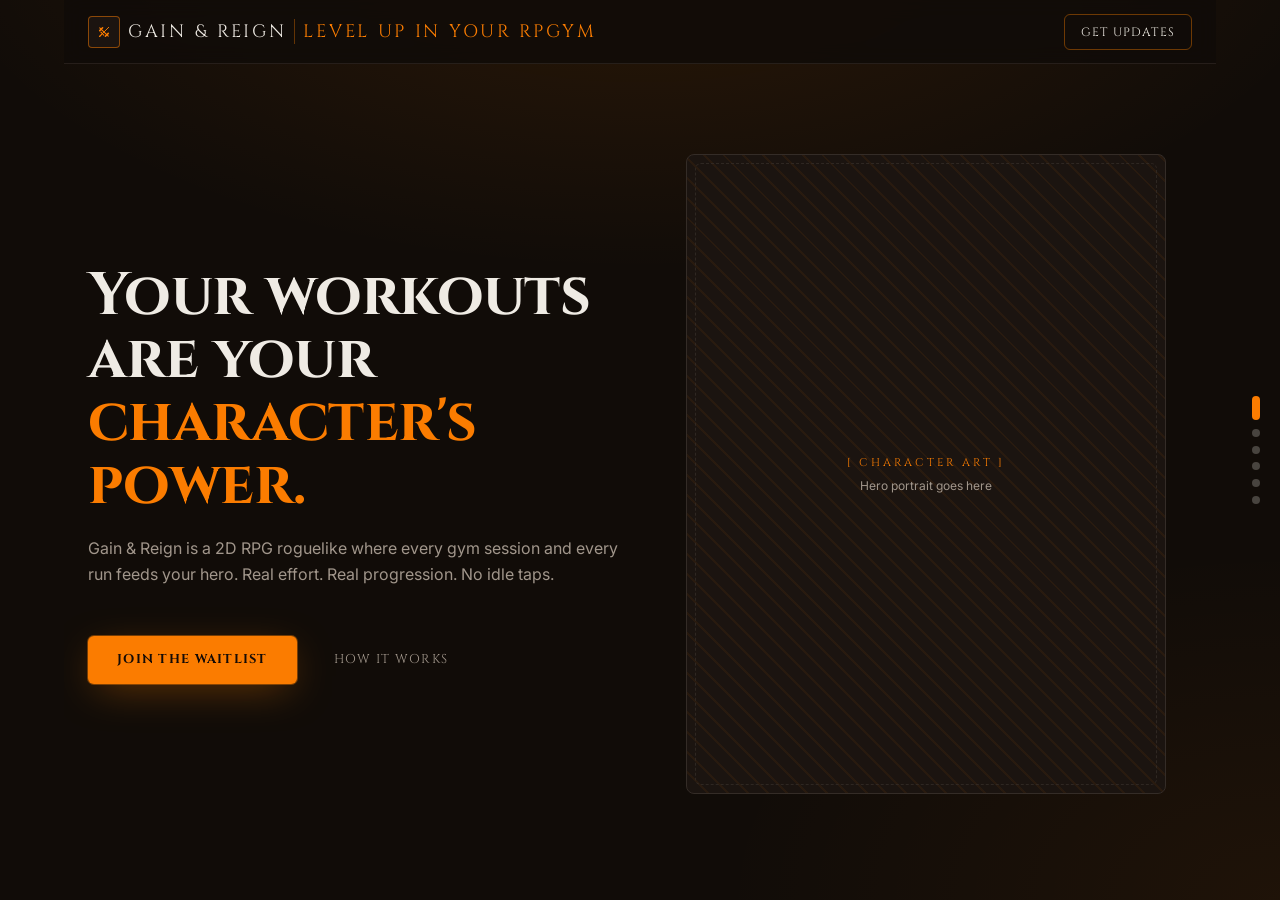
==== commit a6ca7ca8: "Update index.html" ====
--- a/index.html
+++ b/index.html
@@ -9,7 +9,7 @@
 <meta property="og:description" content="A 2D RPG roguelike where gym sessions and runs level up your hero. Pre-alpha, building in public." />
 <meta property="og:type" content="website" />
 <meta name="twitter:card" content="summary_large_image" />
-<link rel="stylesheet" href="css/styles.css?v=17" />
+<link rel="stylesheet" href="css/styles.css?v=18" />
 </head>
 <body>
 
@@ -258,7 +258,7 @@
 
 <script src="js/waitlist.js?v=13"></script>
 <script src="js/scroll-effects.js?v=13"></script>
-<script src="js/paginate.js?v=14"></script>
+<script src="js/paginate.js?v=15"></script>
 <script>document.getElementById("foot-year").textContent = "© " + new Date().getFullYear() + " Gain & Reign";</script>
 </body>
 </html>
--- a/css/styles.css
+++ b/css/styles.css
@@ -38,6 +38,7 @@
   color: var(--foreground);
   font-family: var(--font-sans);
   -webkit-font-smoothing: antialiased;
+   overscroll-behavior-y: none;
 }
 
 /* One-screen-per-page app-like experience, modeled directly on the
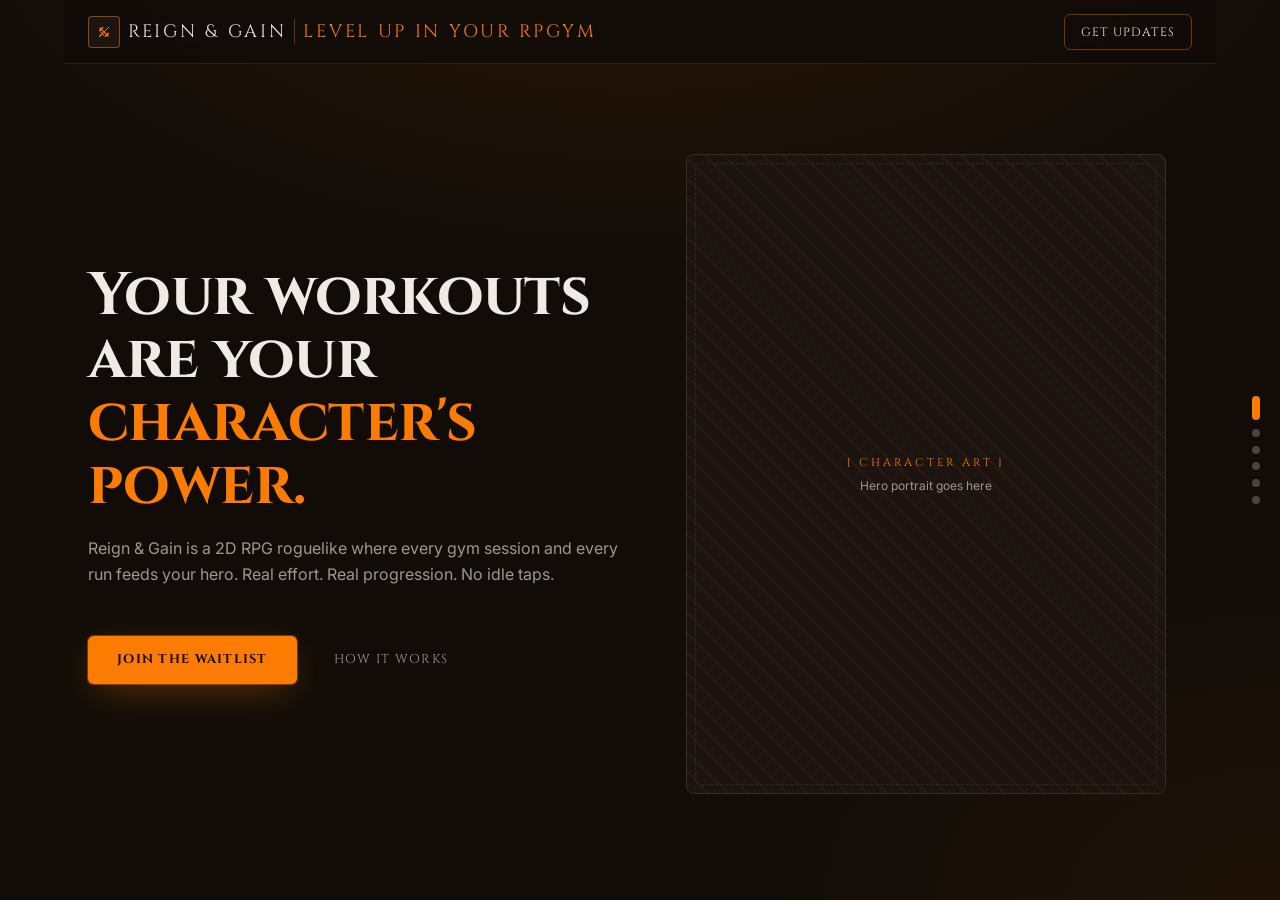
==== commit 7657e55d: "Rename game to Reign & Gain" ====
--- a/index.html
+++ b/index.html
@@ -3,9 +3,9 @@
 <head>
 <meta charset="UTF-8" />
 <meta name="viewport" content="width=device-width, initial-scale=1.0" />
-<title>Gain & Reign: Level Up in Your RPGym</title>
-<meta name="description" content="Gain & Reign is a fitness-themed 2D RPG roguelike where your real-world workouts power your in-game character. Level up in your RPGym — join the pre-alpha waitlist." />
-<meta property="og:title" content="Gain & Reign: Level Up in Your RPGym" />
+<title>Reign & Gain: Level Up in Your RPGym</title>
+<meta name="description" content="Reign & Gain is a fitness-themed 2D RPG roguelike where your real-world workouts power your in-game character. Level up in your RPGym — join the pre-alpha waitlist." />
+<meta property="og:title" content="Reign & Gain: Level Up in Your RPGym" />
 <meta property="og:description" content="A 2D RPG roguelike where gym sessions and runs level up your hero. Pre-alpha, building in public." />
 <meta property="og:type" content="website" />
 <meta name="twitter:card" content="summary_large_image" />
@@ -28,7 +28,7 @@
         </g>
       </svg>
     </div>
-    <span class="brand-name">GAIN &amp; REIGN</span>
+    <span class="brand-name">REIGN &amp; GAIN</span>
     <span class="brand-tagline">LEVEL UP IN YOUR RPGYM</span>
   </div>
   <a href="#signup"><button class="btn btn-outline">Get updates</button></a>
@@ -41,7 +41,7 @@
       <div class="hero-copy" data-animate>
         <h1>Your workouts are your<span class="accent"> character's power.</span></h1>
 
-        <p class="lead">Gain &amp; Reign is a 2D RPG roguelike where every gym session and every run feeds your hero. Real effort. Real progression. No idle taps.</p>
+        <p class="lead">Reign &amp; Gain is a 2D RPG roguelike where every gym session and every run feeds your hero. Real effort. Real progression. No idle taps.</p>
 
         <div class="hero-actions">
           <a href="#signup"><button class="btn btn-primary">Join the Waitlist</button></a>
@@ -84,7 +84,7 @@
             <svg viewBox="0 0 24 24" fill="none" stroke="currentColor" stroke-width="1.5" stroke-linecap="round" stroke-linejoin="round"><path d="M4 16c0-2 1-3 2-3s2 1 2 3-1 4-2 4-2-2-2-4Z"/><path d="M16 8c0-2 1-3 2-3s2 1 2 3-1 4-2 4-2-2-2-4Z"/><path d="M8 13c1 0 2-1 2-3M14 11c1 0 2 1 2 3"/></svg>
             <h3>Real Workout</h3>
           </div>
-          <p class="body">Run or lift. Gain &amp; Reign doesn't need your phone open.</p>
+          <p class="body">Run or lift. Reign &amp; Gain doesn't need your phone open.</p>
           <div class="card-num">01</div>
         </div>
 
@@ -224,14 +224,14 @@
 
             <div class="consent-row">
               <input id="consent" name="consent" type="checkbox" />
-              <label for="consent">I agree to receive occasional updates about Gain &amp; Reign at this email address.</label>
+              <label for="consent">I agree to receive occasional updates about Reign &amp; Gain at this email address.</label>
             </div>
 
             <p id="form-error" class="form-error hidden" role="alert"></p>
 
             <button id="submit-btn" type="submit" class="btn btn-submit">Join the Waitlist</button>
 
-            <p class="form-note">We only use your email to notify you about Gain &amp; Reign updates. No spam, no sharing your data, unsubscribe anytime.</p>
+            <p class="form-note">We only use your email to notify you about Reign &amp; Gain updates. No spam, no sharing your data, unsubscribe anytime.</p>
           </form>
         </div>
 
@@ -247,7 +247,7 @@
       <p class="page-foot">
         <span class="page-foot-status"><span class="badge-dot-inline"></span>Pre-Alpha · Week one, no fake numbers, just an honest waitlist.</span>
         <a href="privacy.html">Privacy</a>
-        <span id="foot-year">© Gain &amp; Reign</span>
+        <span id="foot-year">© Reign &amp; Gain</span>
       </p>
     </section>
 
@@ -259,6 +259,6 @@
 <script src="js/waitlist.js?v=13"></script>
 <script src="js/scroll-effects.js?v=13"></script>
 <script src="js/paginate.js?v=15"></script>
-<script>document.getElementById("foot-year").textContent = "© " + new Date().getFullYear() + " Gain & Reign";</script>
+<script>document.getElementById("foot-year").textContent = "© " + new Date().getFullYear() + " Reign & Gain";</script>
 </body>
 </html>
--- a/css/styles.css
+++ b/css/styles.css
@@ -38,7 +38,6 @@
   color: var(--foreground);
   font-family: var(--font-sans);
   -webkit-font-smoothing: antialiased;
-   overscroll-behavior-y: none;
 }
 
 /* One-screen-per-page app-like experience, modeled directly on the
